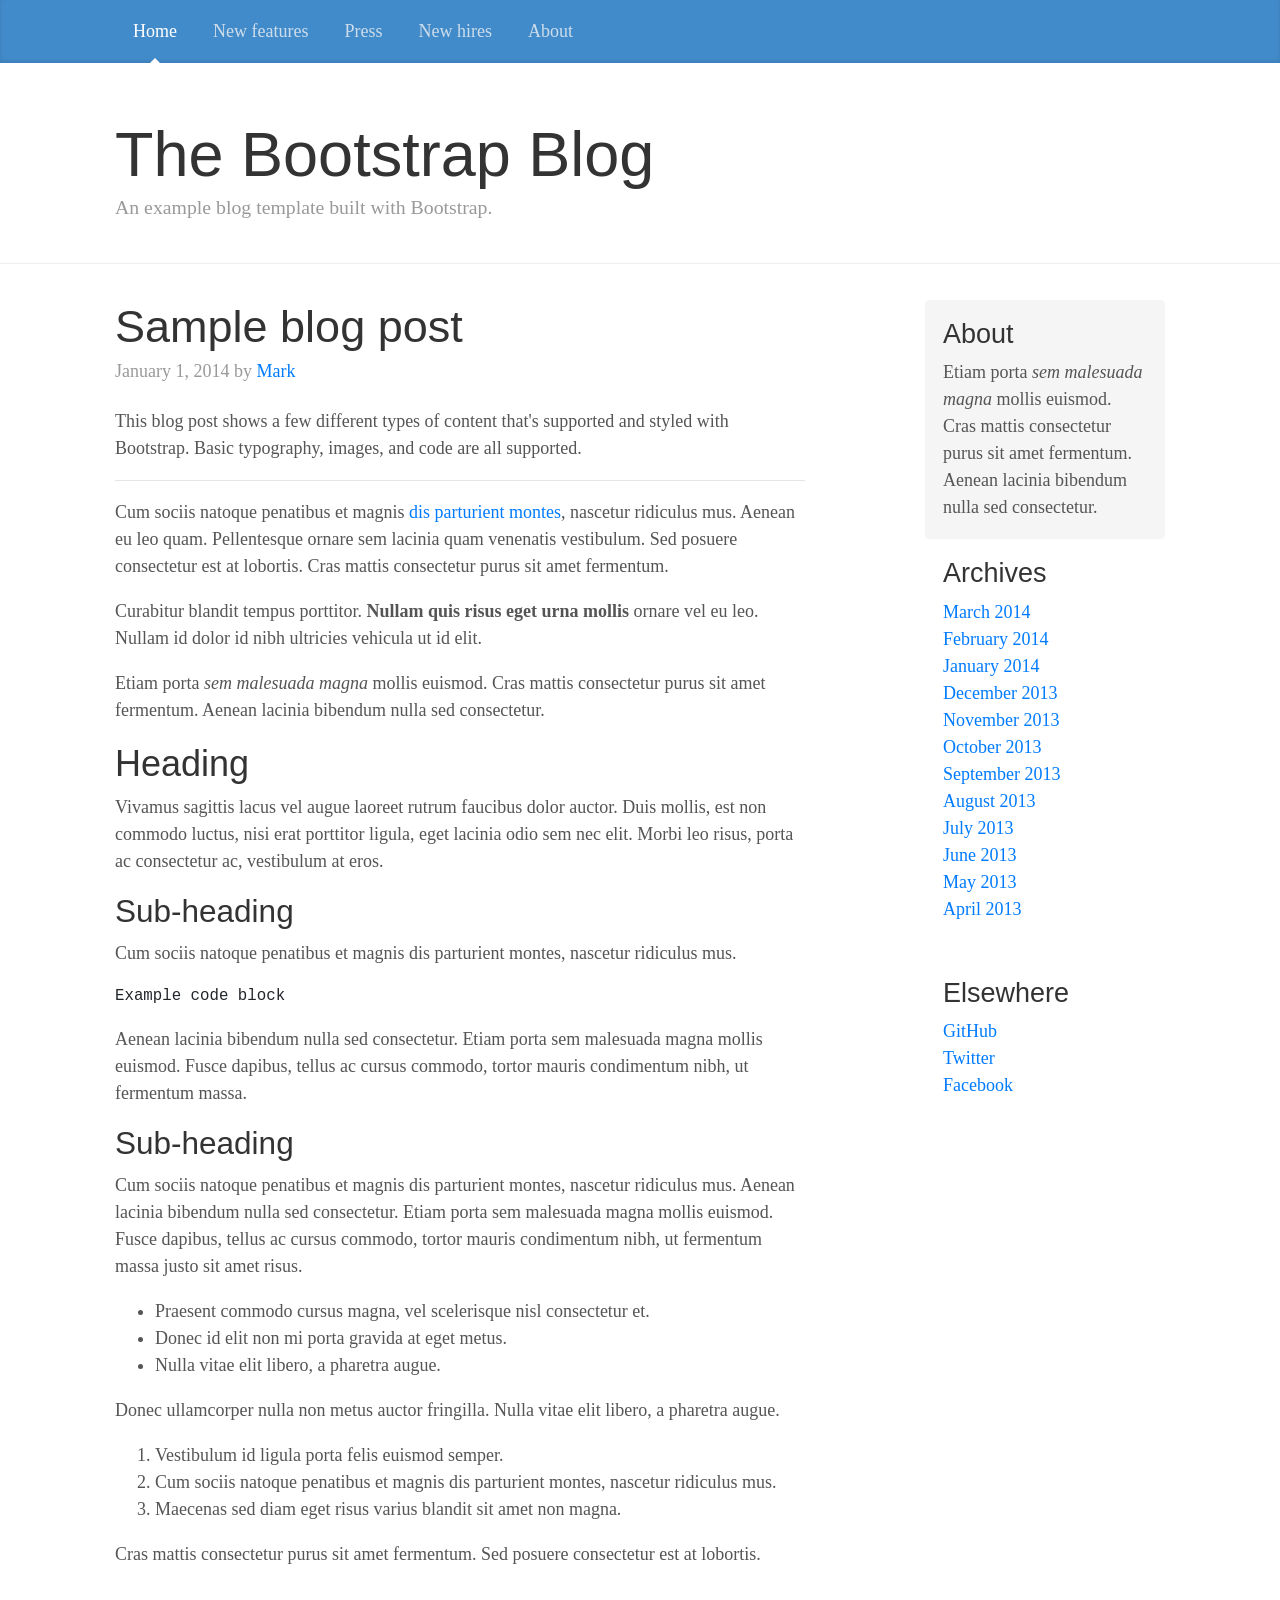
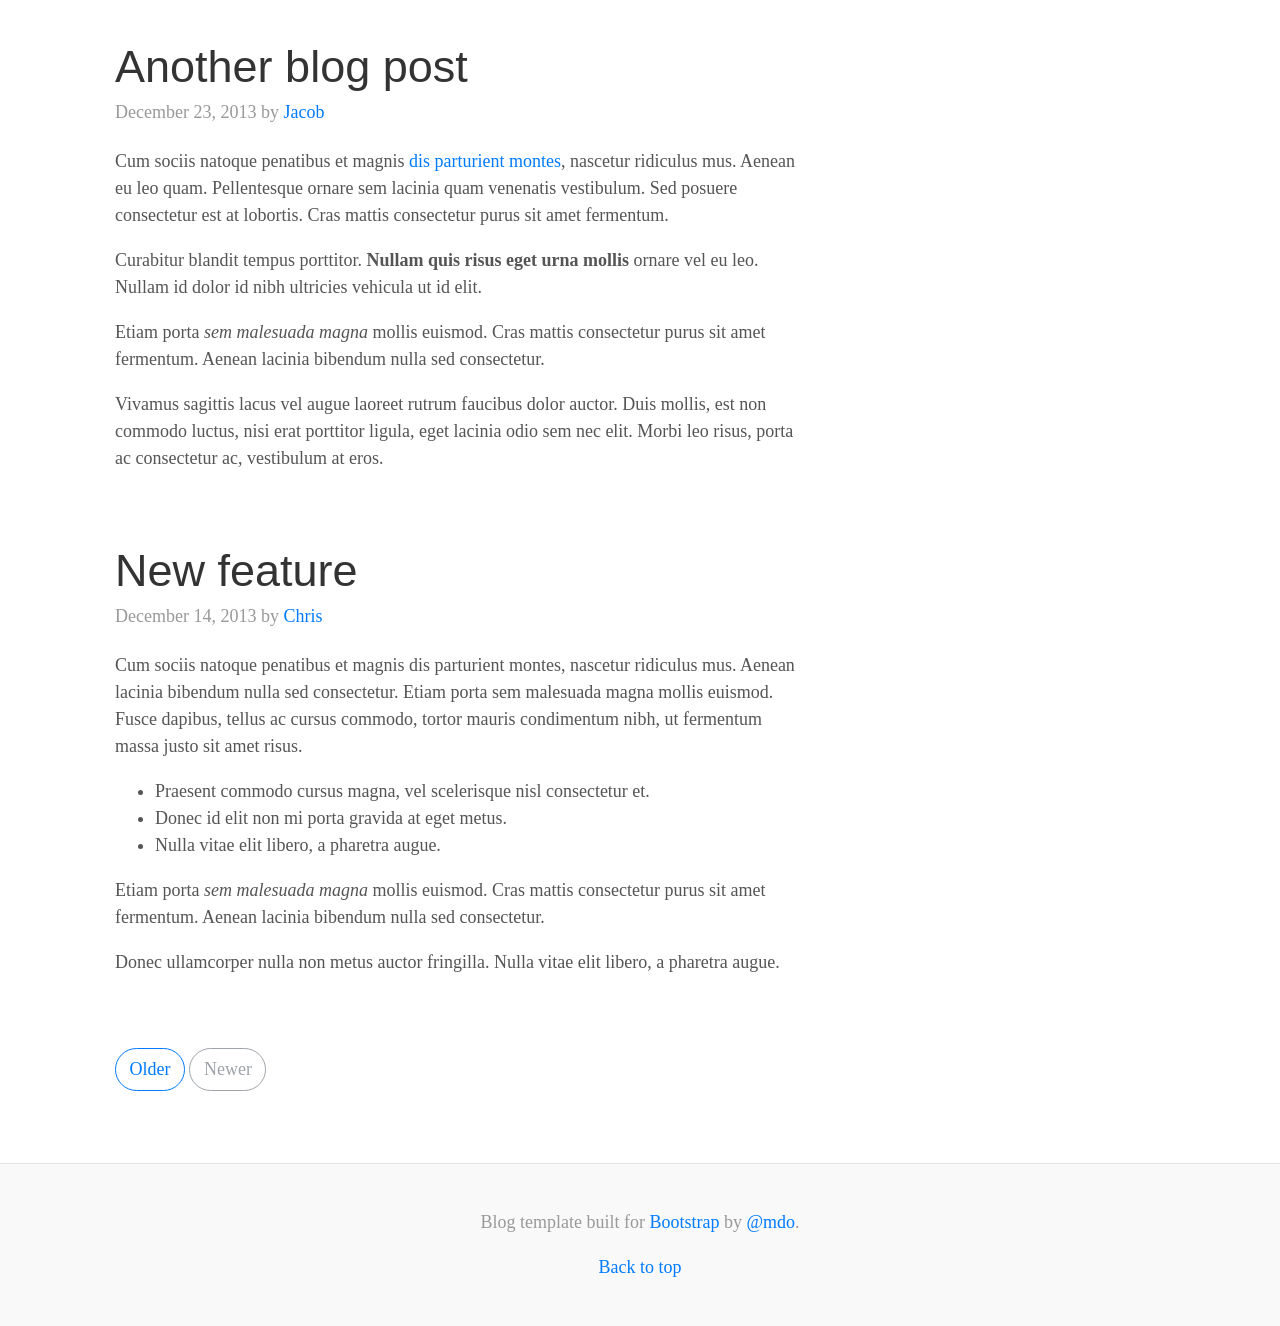
==== index.html @ 3653da8e "init" ====
<!doctype html>
<html lang="en">
<head>

    <meta charset="utf-8">
    <meta name="viewport" content="width=device-width, initial-scale=1, shrink-to-fit=no">
    <meta name="description" content="">
    <meta name="author" content="">
    <link rel="icon" href="../../../../favicon.ico">

    <title>Vivify Blog</title>

    <!-- Bootstrap core CSS -->
    <link rel="stylesheet" href="https://maxcdn.bootstrapcdn.com/bootstrap/4.0.0-beta.2/css/bootstrap.min.css" integrity="sha384-PsH8R72JQ3SOdhVi3uxftmaW6Vc51MKb0q5P2rRUpPvrszuE4W1povHYgTpBfshb" crossorigin="anonymous">

    <!-- Custom styles for this template -->
    <link href="styles/blog.css" rel="stylesheet">
</head>

<body>

<header>
    <div class="blog-masthead">
        <div class="container">
            <nav class="nav">
                <a class="nav-link active" href="#">Home</a>
                <a class="nav-link" href="#">New features</a>
                <a class="nav-link" href="#">Press</a>
                <a class="nav-link" href="#">New hires</a>
                <a class="nav-link" href="#">About</a>
            </nav>
        </div>
    </div>

    <div class="blog-header">
        <div class="container">
            <h1 class="blog-title">The Bootstrap Blog</h1>
            <p class="lead blog-description">An example blog template built with Bootstrap.</p>
        </div>
    </div>
</header>

<main role="main" class="container">

    <div class="row">

        <div class="col-sm-8 blog-main">

            <div class="blog-post">
                <h2 class="blog-post-title">Sample blog post</h2>
                <p class="blog-post-meta">January 1, 2014 by <a href="#">Mark</a></p>

                <p>This blog post shows a few different types of content that's supported and styled with Bootstrap. Basic typography, images, and code are all supported.</p>
                <hr>
                <p>Cum sociis natoque penatibus et magnis <a href="#">dis parturient montes</a>, nascetur ridiculus mus. Aenean eu leo quam. Pellentesque ornare sem lacinia quam venenatis vestibulum. Sed posuere consectetur est at lobortis. Cras mattis consectetur purus sit amet fermentum.</p>
                <blockquote>
                    <p>Curabitur blandit tempus porttitor. <strong>Nullam quis risus eget urna mollis</strong> ornare vel eu leo. Nullam id dolor id nibh ultricies vehicula ut id elit.</p>
                </blockquote>
                <p>Etiam porta <em>sem malesuada magna</em> mollis euismod. Cras mattis consectetur purus sit amet fermentum. Aenean lacinia bibendum nulla sed consectetur.</p>
                <h2>Heading</h2>
                <p>Vivamus sagittis lacus vel augue laoreet rutrum faucibus dolor auctor. Duis mollis, est non commodo luctus, nisi erat porttitor ligula, eget lacinia odio sem nec elit. Morbi leo risus, porta ac consectetur ac, vestibulum at eros.</p>
                <h3>Sub-heading</h3>
                <p>Cum sociis natoque penatibus et magnis dis parturient montes, nascetur ridiculus mus.</p>
                <pre><code>Example code block</code></pre>
                <p>Aenean lacinia bibendum nulla sed consectetur. Etiam porta sem malesuada magna mollis euismod. Fusce dapibus, tellus ac cursus commodo, tortor mauris condimentum nibh, ut fermentum massa.</p>
                <h3>Sub-heading</h3>
                <p>Cum sociis natoque penatibus et magnis dis parturient montes, nascetur ridiculus mus. Aenean lacinia bibendum nulla sed consectetur. Etiam porta sem malesuada magna mollis euismod. Fusce dapibus, tellus ac cursus commodo, tortor mauris condimentum nibh, ut fermentum massa justo sit amet risus.</p>
                <ul>
                    <li>Praesent commodo cursus magna, vel scelerisque nisl consectetur et.</li>
                    <li>Donec id elit non mi porta gravida at eget metus.</li>
                    <li>Nulla vitae elit libero, a pharetra augue.</li>
                </ul>
                <p>Donec ullamcorper nulla non metus auctor fringilla. Nulla vitae elit libero, a pharetra augue.</p>
                <ol>
                    <li>Vestibulum id ligula porta felis euismod semper.</li>
                    <li>Cum sociis natoque penatibus et magnis dis parturient montes, nascetur ridiculus mus.</li>
                    <li>Maecenas sed diam eget risus varius blandit sit amet non magna.</li>
                </ol>
                <p>Cras mattis consectetur purus sit amet fermentum. Sed posuere consectetur est at lobortis.</p>
            </div><!-- /.blog-post -->

            <div class="blog-post">
                <h2 class="blog-post-title">Another blog post</h2>
                <p class="blog-post-meta">December 23, 2013 by <a href="#">Jacob</a></p>

                <p>Cum sociis natoque penatibus et magnis <a href="#">dis parturient montes</a>, nascetur ridiculus mus. Aenean eu leo quam. Pellentesque ornare sem lacinia quam venenatis vestibulum. Sed posuere consectetur est at lobortis. Cras mattis consectetur purus sit amet fermentum.</p>
                <blockquote>
                    <p>Curabitur blandit tempus porttitor. <strong>Nullam quis risus eget urna mollis</strong> ornare vel eu leo. Nullam id dolor id nibh ultricies vehicula ut id elit.</p>
                </blockquote>
                <p>Etiam porta <em>sem malesuada magna</em> mollis euismod. Cras mattis consectetur purus sit amet fermentum. Aenean lacinia bibendum nulla sed consectetur.</p>
                <p>Vivamus sagittis lacus vel augue laoreet rutrum faucibus dolor auctor. Duis mollis, est non commodo luctus, nisi erat porttitor ligula, eget lacinia odio sem nec elit. Morbi leo risus, porta ac consectetur ac, vestibulum at eros.</p>
            </div><!-- /.blog-post -->

            <div class="blog-post">
                <h2 class="blog-post-title">New feature</h2>
                <p class="blog-post-meta">December 14, 2013 by <a href="#">Chris</a></p>

                <p>Cum sociis natoque penatibus et magnis dis parturient montes, nascetur ridiculus mus. Aenean lacinia bibendum nulla sed consectetur. Etiam porta sem malesuada magna mollis euismod. Fusce dapibus, tellus ac cursus commodo, tortor mauris condimentum nibh, ut fermentum massa justo sit amet risus.</p>
                <ul>
                    <li>Praesent commodo cursus magna, vel scelerisque nisl consectetur et.</li>
                    <li>Donec id elit non mi porta gravida at eget metus.</li>
                    <li>Nulla vitae elit libero, a pharetra augue.</li>
                </ul>
                <p>Etiam porta <em>sem malesuada magna</em> mollis euismod. Cras mattis consectetur purus sit amet fermentum. Aenean lacinia bibendum nulla sed consectetur.</p>
                <p>Donec ullamcorper nulla non metus auctor fringilla. Nulla vitae elit libero, a pharetra augue.</p>
            </div><!-- /.blog-post -->

            <nav class="blog-pagination">
                <a class="btn btn-outline-primary" href="#">Older</a>
                <a class="btn btn-outline-secondary disabled" href="#">Newer</a>
            </nav>

        </div><!-- /.blog-main -->

        <aside class="col-sm-3 ml-sm-auto blog-sidebar">
            <div class="sidebar-module sidebar-module-inset">
                <h4>About</h4>
                <p>Etiam porta <em>sem malesuada magna</em> mollis euismod. Cras mattis consectetur purus sit amet fermentum. Aenean lacinia bibendum nulla sed consectetur.</p>
            </div>
            <div class="sidebar-module">
                <h4>Archives</h4>
                <ol class="list-unstyled">
                    <li><a href="#">March 2014</a></li>
                    <li><a href="#">February 2014</a></li>
                    <li><a href="#">January 2014</a></li>
                    <li><a href="#">December 2013</a></li>
                    <li><a href="#">November 2013</a></li>
                    <li><a href="#">October 2013</a></li>
                    <li><a href="#">September 2013</a></li>
                    <li><a href="#">August 2013</a></li>
                    <li><a href="#">July 2013</a></li>
                    <li><a href="#">June 2013</a></li>
                    <li><a href="#">May 2013</a></li>
                    <li><a href="#">April 2013</a></li>
                </ol>
            </div>
            <div class="sidebar-module">
                <h4>Elsewhere</h4>
                <ol class="list-unstyled">
                    <li><a href="#">GitHub</a></li>
                    <li><a href="#">Twitter</a></li>
                    <li><a href="#">Facebook</a></li>
                </ol>
            </div>
        </aside><!-- /.blog-sidebar -->

    </div><!-- /.row -->

</main><!-- /.container -->

<footer class="blog-footer">
    <p>Blog template built for <a href="https://getbootstrap.com/">Bootstrap</a> by <a href="https://twitter.com/mdo">@mdo</a>.</p>
    <p>
        <a href="#">Back to top</a>
    </p>
</footer>
</body>
</html>
---- styles/blog.css ----
/*
 * Globals
 */

@media (min-width: 48em) {
    html {
        font-size: 18px;
    }
}

body {
    font-family: Georgia, "Times New Roman", Times, serif;
    color: #555;
}


h1,
.h1,
h2,
.h2,
h3,
.h3,
h4,
.h4,
h5,
.h5,
h6,
.h6 {
    font-family: "Helvetica Neue", Helvetica, Arial, sans-serif;
    font-weight: 400;
    color: #333;
}


/*
 * Override Bootstrap's default container.
 */

.container {
    max-width: 60rem;
}


/*
 * Masthead for nav
 */

.blog-masthead {
    margin-bottom: 3rem;
    background-color: #428bca;
    box-shadow: inset 0 -.1rem .25rem rgba(0,0,0,.1);
}

/* Nav links */
.nav-link {
    position: relative;
    padding: 1rem;
    font-weight: 500;
    color: #cdddeb;
}
.nav-link:hover,
.nav-link:focus {
    color: #fff;
    background-color: transparent;
}

/* Active state gets a caret at the bottom */
.nav-link.active {
    color: #fff;
}
.nav-link.active::after {
    position: absolute;
    bottom: 0;
    left: 50%;
    width: 0;
    height: 0;
    margin-left: -.3rem;
    vertical-align: middle;
    content: "";
    border-right: .3rem solid transparent;
    border-bottom: .3rem solid;
    border-left: .3rem solid transparent;
}


/*
 * Blog name and description
 */

.blog-header {
    padding-bottom: 1.25rem;
    margin-bottom: 2rem;
    border-bottom: .05rem solid #eee;
}
.blog-title {
    margin-bottom: 0;
    font-size: 2rem;
    font-weight: 400;
}
.blog-description {
    font-size: 1.1rem;
    color: #999;
}

@media (min-width: 40em) {
    .blog-title {
        font-size: 3.5rem;
    }
}


/*
 * Main column and sidebar layout
 */

/* Sidebar modules for boxing content */
.sidebar-module {
    padding: 1rem;
}
.sidebar-module-inset {
    padding: 1rem;
    background-color: #f5f5f5;
    border-radius: .25rem;
}
.sidebar-module-inset p:last-child,
.sidebar-module-inset ul:last-child,
.sidebar-module-inset ol:last-child {
    margin-bottom: 0;
}


/* Pagination */
.blog-pagination {
    margin-bottom: 4rem;
}
.blog-pagination > .btn {
    border-radius: 2rem;
}


/*
 * Blog posts
 */

.blog-post {
    margin-bottom: 4rem;
}
.blog-post-title {
    margin-bottom: .25rem;
    font-size: 2.5rem;
}
.blog-post-meta {
    margin-bottom: 1.25rem;
    color: #999;
}


/*
 * Footer
 */

.blog-footer {
    padding: 2.5rem 0;
    color: #999;
    text-align: center;
    background-color: #f9f9f9;
    border-top: .05rem solid #e5e5e5;
}
.blog-footer p:last-child {
    margin-bottom: 0;
}
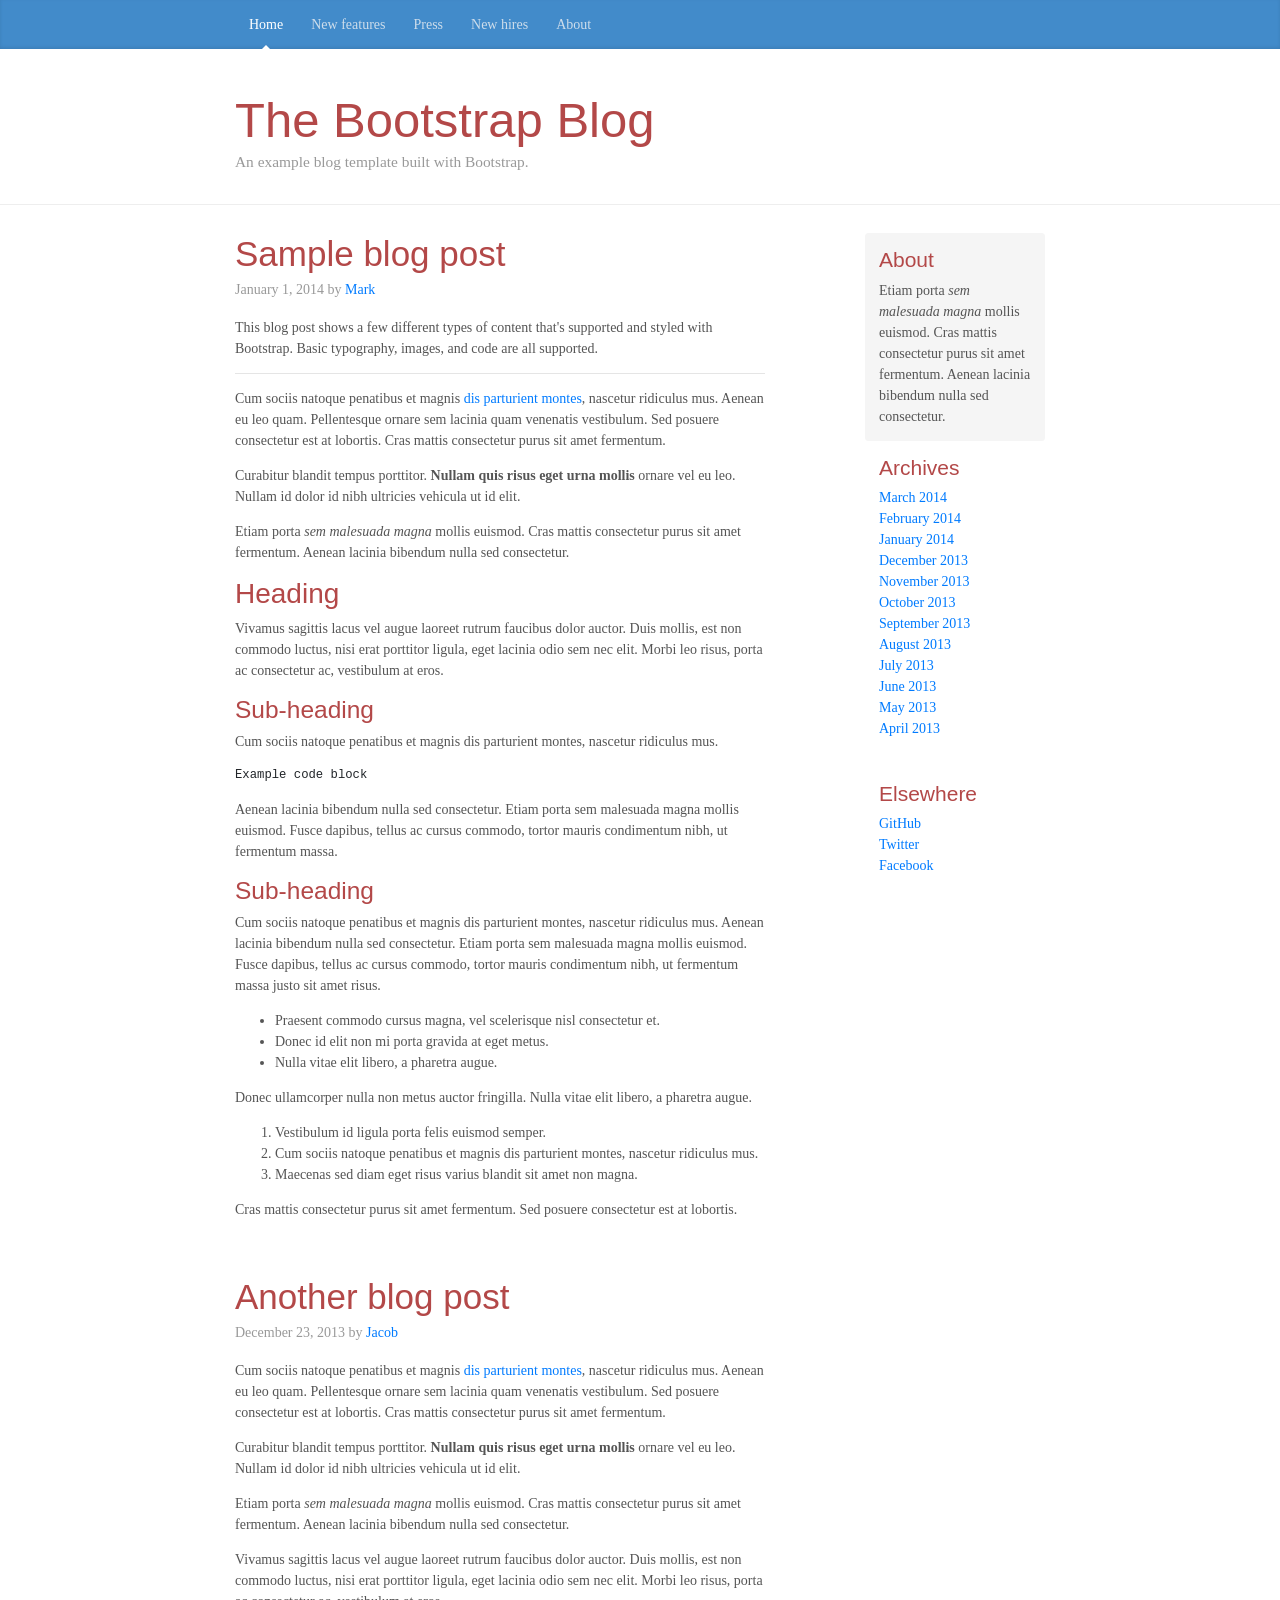
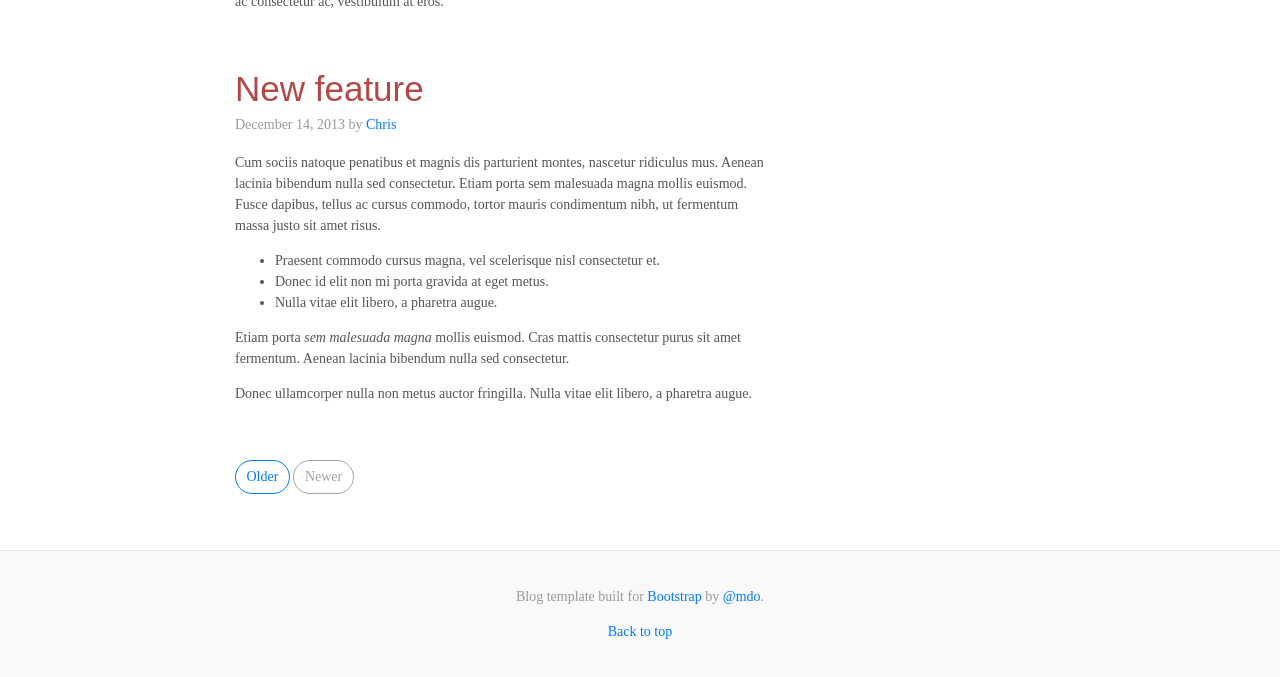
==== commit 9a45038d: "zadatak2" ====
--- a/index.html
+++ b/index.html
@@ -1,159 +1,267 @@
-
-<!doctype html>
+<!DOCTYPE html>
 <html lang="en">
-<head>
-
-    <meta charset="utf-8">
-    <meta name="viewport" content="width=device-width, initial-scale=1, shrink-to-fit=no">
-    <meta name="description" content="">
-    <meta name="author" content="">
-    <link rel="icon" href="../../../../favicon.ico">
+  <head>
+    <meta charset="utf-8" />
+    <meta
+      name="viewport"
+      content="width=device-width, initial-scale=1, shrink-to-fit=no"
+    />
+    <meta name="description" content="" />
+    <meta name="author" content="" />
+    <link rel="icon" href="../../../../favicon.ico" />
 
     <title>Vivify Blog</title>
 
     <!-- Bootstrap core CSS -->
-    <link rel="stylesheet" href="https://maxcdn.bootstrapcdn.com/bootstrap/4.0.0-beta.2/css/bootstrap.min.css" integrity="sha384-PsH8R72JQ3SOdhVi3uxftmaW6Vc51MKb0q5P2rRUpPvrszuE4W1povHYgTpBfshb" crossorigin="anonymous">
+    <link
+      rel="stylesheet"
+      href="https://maxcdn.bootstrapcdn.com/bootstrap/4.0.0-beta.2/css/bootstrap.min.css"
+      integrity="sha384-PsH8R72JQ3SOdhVi3uxftmaW6Vc51MKb0q5P2rRUpPvrszuE4W1povHYgTpBfshb"
+      crossorigin="anonymous"
+    />
 
     <!-- Custom styles for this template -->
-    <link href="styles/blog.css" rel="stylesheet">
-</head>
-
-<body>
-
-<header>
-    <div class="blog-masthead">
+    <link href="styles/blog.css" rel="stylesheet" />
+    <link href="styles/styles.css" rel="stylesheet" />
+  </head>
+
+  <body>
+    <header>
+      <div class="blog-masthead">
         <div class="container">
-            <nav class="nav">
-                <a class="nav-link active" href="#">Home</a>
-                <a class="nav-link" href="#">New features</a>
-                <a class="nav-link" href="#">Press</a>
-                <a class="nav-link" href="#">New hires</a>
-                <a class="nav-link" href="#">About</a>
-            </nav>
+          <nav class="nav">
+            <a class="nav-link active" href="#">Home</a>
+            <a class="nav-link" href="#">New features</a>
+            <a class="nav-link" href="#">Press</a>
+            <a class="nav-link" href="#">New hires</a>
+            <a class="nav-link" href="#">About</a>
+          </nav>
         </div>
-    </div>
-
-    <div class="blog-header">
+      </div>
+
+      <div class="blog-header">
         <div class="container">
-            <h1 class="blog-title">The Bootstrap Blog</h1>
-            <p class="lead blog-description">An example blog template built with Bootstrap.</p>
+          <h1 class="blog-title">The Bootstrap Blog</h1>
+          <p class="lead blog-description">
+            An example blog template built with Bootstrap.
+          </p>
         </div>
-    </div>
-</header>
-
-<main role="main" class="container">
-
-    <div class="row">
-
+      </div>
+    </header>
+
+    <main role="main" class="container">
+      <div class="row">
         <div class="col-sm-8 blog-main">
-
-            <div class="blog-post">
-                <h2 class="blog-post-title">Sample blog post</h2>
-                <p class="blog-post-meta">January 1, 2014 by <a href="#">Mark</a></p>
-
-                <p>This blog post shows a few different types of content that's supported and styled with Bootstrap. Basic typography, images, and code are all supported.</p>
-                <hr>
-                <p>Cum sociis natoque penatibus et magnis <a href="#">dis parturient montes</a>, nascetur ridiculus mus. Aenean eu leo quam. Pellentesque ornare sem lacinia quam venenatis vestibulum. Sed posuere consectetur est at lobortis. Cras mattis consectetur purus sit amet fermentum.</p>
-                <blockquote>
-                    <p>Curabitur blandit tempus porttitor. <strong>Nullam quis risus eget urna mollis</strong> ornare vel eu leo. Nullam id dolor id nibh ultricies vehicula ut id elit.</p>
-                </blockquote>
-                <p>Etiam porta <em>sem malesuada magna</em> mollis euismod. Cras mattis consectetur purus sit amet fermentum. Aenean lacinia bibendum nulla sed consectetur.</p>
-                <h2>Heading</h2>
-                <p>Vivamus sagittis lacus vel augue laoreet rutrum faucibus dolor auctor. Duis mollis, est non commodo luctus, nisi erat porttitor ligula, eget lacinia odio sem nec elit. Morbi leo risus, porta ac consectetur ac, vestibulum at eros.</p>
-                <h3>Sub-heading</h3>
-                <p>Cum sociis natoque penatibus et magnis dis parturient montes, nascetur ridiculus mus.</p>
-                <pre><code>Example code block</code></pre>
-                <p>Aenean lacinia bibendum nulla sed consectetur. Etiam porta sem malesuada magna mollis euismod. Fusce dapibus, tellus ac cursus commodo, tortor mauris condimentum nibh, ut fermentum massa.</p>
-                <h3>Sub-heading</h3>
-                <p>Cum sociis natoque penatibus et magnis dis parturient montes, nascetur ridiculus mus. Aenean lacinia bibendum nulla sed consectetur. Etiam porta sem malesuada magna mollis euismod. Fusce dapibus, tellus ac cursus commodo, tortor mauris condimentum nibh, ut fermentum massa justo sit amet risus.</p>
-                <ul>
-                    <li>Praesent commodo cursus magna, vel scelerisque nisl consectetur et.</li>
-                    <li>Donec id elit non mi porta gravida at eget metus.</li>
-                    <li>Nulla vitae elit libero, a pharetra augue.</li>
-                </ul>
-                <p>Donec ullamcorper nulla non metus auctor fringilla. Nulla vitae elit libero, a pharetra augue.</p>
-                <ol>
-                    <li>Vestibulum id ligula porta felis euismod semper.</li>
-                    <li>Cum sociis natoque penatibus et magnis dis parturient montes, nascetur ridiculus mus.</li>
-                    <li>Maecenas sed diam eget risus varius blandit sit amet non magna.</li>
-                </ol>
-                <p>Cras mattis consectetur purus sit amet fermentum. Sed posuere consectetur est at lobortis.</p>
-            </div><!-- /.blog-post -->
-
-            <div class="blog-post">
-                <h2 class="blog-post-title">Another blog post</h2>
-                <p class="blog-post-meta">December 23, 2013 by <a href="#">Jacob</a></p>
-
-                <p>Cum sociis natoque penatibus et magnis <a href="#">dis parturient montes</a>, nascetur ridiculus mus. Aenean eu leo quam. Pellentesque ornare sem lacinia quam venenatis vestibulum. Sed posuere consectetur est at lobortis. Cras mattis consectetur purus sit amet fermentum.</p>
-                <blockquote>
-                    <p>Curabitur blandit tempus porttitor. <strong>Nullam quis risus eget urna mollis</strong> ornare vel eu leo. Nullam id dolor id nibh ultricies vehicula ut id elit.</p>
-                </blockquote>
-                <p>Etiam porta <em>sem malesuada magna</em> mollis euismod. Cras mattis consectetur purus sit amet fermentum. Aenean lacinia bibendum nulla sed consectetur.</p>
-                <p>Vivamus sagittis lacus vel augue laoreet rutrum faucibus dolor auctor. Duis mollis, est non commodo luctus, nisi erat porttitor ligula, eget lacinia odio sem nec elit. Morbi leo risus, porta ac consectetur ac, vestibulum at eros.</p>
-            </div><!-- /.blog-post -->
-
-            <div class="blog-post">
-                <h2 class="blog-post-title">New feature</h2>
-                <p class="blog-post-meta">December 14, 2013 by <a href="#">Chris</a></p>
-
-                <p>Cum sociis natoque penatibus et magnis dis parturient montes, nascetur ridiculus mus. Aenean lacinia bibendum nulla sed consectetur. Etiam porta sem malesuada magna mollis euismod. Fusce dapibus, tellus ac cursus commodo, tortor mauris condimentum nibh, ut fermentum massa justo sit amet risus.</p>
-                <ul>
-                    <li>Praesent commodo cursus magna, vel scelerisque nisl consectetur et.</li>
-                    <li>Donec id elit non mi porta gravida at eget metus.</li>
-                    <li>Nulla vitae elit libero, a pharetra augue.</li>
-                </ul>
-                <p>Etiam porta <em>sem malesuada magna</em> mollis euismod. Cras mattis consectetur purus sit amet fermentum. Aenean lacinia bibendum nulla sed consectetur.</p>
-                <p>Donec ullamcorper nulla non metus auctor fringilla. Nulla vitae elit libero, a pharetra augue.</p>
-            </div><!-- /.blog-post -->
-
-            <nav class="blog-pagination">
-                <a class="btn btn-outline-primary" href="#">Older</a>
-                <a class="btn btn-outline-secondary disabled" href="#">Newer</a>
-            </nav>
-
-        </div><!-- /.blog-main -->
+          <div class="blog-post">
+            <h2 class="blog-post-title">Sample blog post</h2>
+            <p class="blog-post-meta">
+              January 1, 2014 by <a href="#">Mark</a>
+            </p>
+
+            <p>
+              This blog post shows a few different types of content that's
+              supported and styled with Bootstrap. Basic typography, images, and
+              code are all supported.
+            </p>
+            <hr />
+            <p>
+              Cum sociis natoque penatibus et magnis
+              <a href="#">dis parturient montes</a>, nascetur ridiculus mus.
+              Aenean eu leo quam. Pellentesque ornare sem lacinia quam venenatis
+              vestibulum. Sed posuere consectetur est at lobortis. Cras mattis
+              consectetur purus sit amet fermentum.
+            </p>
+            <blockquote>
+              <p>
+                Curabitur blandit tempus porttitor.
+                <strong>Nullam quis risus eget urna mollis</strong> ornare vel
+                eu leo. Nullam id dolor id nibh ultricies vehicula ut id elit.
+              </p>
+            </blockquote>
+            <p>
+              Etiam porta <em>sem malesuada magna</em> mollis euismod. Cras
+              mattis consectetur purus sit amet fermentum. Aenean lacinia
+              bibendum nulla sed consectetur.
+            </p>
+            <h2>Heading</h2>
+            <p>
+              Vivamus sagittis lacus vel augue laoreet rutrum faucibus dolor
+              auctor. Duis mollis, est non commodo luctus, nisi erat porttitor
+              ligula, eget lacinia odio sem nec elit. Morbi leo risus, porta ac
+              consectetur ac, vestibulum at eros.
+            </p>
+            <h3>Sub-heading</h3>
+            <p>
+              Cum sociis natoque penatibus et magnis dis parturient montes,
+              nascetur ridiculus mus.
+            </p>
+            <pre><code>Example code block</code></pre>
+            <p>
+              Aenean lacinia bibendum nulla sed consectetur. Etiam porta sem
+              malesuada magna mollis euismod. Fusce dapibus, tellus ac cursus
+              commodo, tortor mauris condimentum nibh, ut fermentum massa.
+            </p>
+            <h3>Sub-heading</h3>
+            <p>
+              Cum sociis natoque penatibus et magnis dis parturient montes,
+              nascetur ridiculus mus. Aenean lacinia bibendum nulla sed
+              consectetur. Etiam porta sem malesuada magna mollis euismod. Fusce
+              dapibus, tellus ac cursus commodo, tortor mauris condimentum nibh,
+              ut fermentum massa justo sit amet risus.
+            </p>
+            <ul>
+              <li>
+                Praesent commodo cursus magna, vel scelerisque nisl consectetur
+                et.
+              </li>
+              <li>Donec id elit non mi porta gravida at eget metus.</li>
+              <li>Nulla vitae elit libero, a pharetra augue.</li>
+            </ul>
+            <p>
+              Donec ullamcorper nulla non metus auctor fringilla. Nulla vitae
+              elit libero, a pharetra augue.
+            </p>
+            <ol>
+              <li>Vestibulum id ligula porta felis euismod semper.</li>
+              <li>
+                Cum sociis natoque penatibus et magnis dis parturient montes,
+                nascetur ridiculus mus.
+              </li>
+              <li>
+                Maecenas sed diam eget risus varius blandit sit amet non magna.
+              </li>
+            </ol>
+            <p>
+              Cras mattis consectetur purus sit amet fermentum. Sed posuere
+              consectetur est at lobortis.
+            </p>
+          </div>
+          <!-- /.blog-post -->
+
+          <div class="blog-post">
+            <h2 class="blog-post-title">Another blog post</h2>
+            <p class="blog-post-meta">
+              December 23, 2013 by <a href="#">Jacob</a>
+            </p>
+
+            <p>
+              Cum sociis natoque penatibus et magnis
+              <a href="#">dis parturient montes</a>, nascetur ridiculus mus.
+              Aenean eu leo quam. Pellentesque ornare sem lacinia quam venenatis
+              vestibulum. Sed posuere consectetur est at lobortis. Cras mattis
+              consectetur purus sit amet fermentum.
+            </p>
+            <blockquote>
+              <p>
+                Curabitur blandit tempus porttitor.
+                <strong>Nullam quis risus eget urna mollis</strong> ornare vel
+                eu leo. Nullam id dolor id nibh ultricies vehicula ut id elit.
+              </p>
+            </blockquote>
+            <p>
+              Etiam porta <em>sem malesuada magna</em> mollis euismod. Cras
+              mattis consectetur purus sit amet fermentum. Aenean lacinia
+              bibendum nulla sed consectetur.
+            </p>
+            <p>
+              Vivamus sagittis lacus vel augue laoreet rutrum faucibus dolor
+              auctor. Duis mollis, est non commodo luctus, nisi erat porttitor
+              ligula, eget lacinia odio sem nec elit. Morbi leo risus, porta ac
+              consectetur ac, vestibulum at eros.
+            </p>
+          </div>
+          <!-- /.blog-post -->
+
+          <div class="blog-post">
+            <h2 class="blog-post-title">New feature</h2>
+            <p class="blog-post-meta">
+              December 14, 2013 by <a href="#">Chris</a>
+            </p>
+
+            <p>
+              Cum sociis natoque penatibus et magnis dis parturient montes,
+              nascetur ridiculus mus. Aenean lacinia bibendum nulla sed
+              consectetur. Etiam porta sem malesuada magna mollis euismod. Fusce
+              dapibus, tellus ac cursus commodo, tortor mauris condimentum nibh,
+              ut fermentum massa justo sit amet risus.
+            </p>
+            <ul>
+              <li>
+                Praesent commodo cursus magna, vel scelerisque nisl consectetur
+                et.
+              </li>
+              <li>Donec id elit non mi porta gravida at eget metus.</li>
+              <li>Nulla vitae elit libero, a pharetra augue.</li>
+            </ul>
+            <p>
+              Etiam porta <em>sem malesuada magna</em> mollis euismod. Cras
+              mattis consectetur purus sit amet fermentum. Aenean lacinia
+              bibendum nulla sed consectetur.
+            </p>
+            <p>
+              Donec ullamcorper nulla non metus auctor fringilla. Nulla vitae
+              elit libero, a pharetra augue.
+            </p>
+          </div>
+          <!-- /.blog-post -->
+
+          <nav class="blog-pagination">
+            <a class="btn btn-outline-primary" href="#">Older</a>
+            <a class="btn btn-outline-secondary disabled" href="#">Newer</a>
+          </nav>
+        </div>
+        <!-- /.blog-main -->
 
         <aside class="col-sm-3 ml-sm-auto blog-sidebar">
-            <div class="sidebar-module sidebar-module-inset">
-                <h4>About</h4>
-                <p>Etiam porta <em>sem malesuada magna</em> mollis euismod. Cras mattis consectetur purus sit amet fermentum. Aenean lacinia bibendum nulla sed consectetur.</p>
-            </div>
-            <div class="sidebar-module">
-                <h4>Archives</h4>
-                <ol class="list-unstyled">
-                    <li><a href="#">March 2014</a></li>
-                    <li><a href="#">February 2014</a></li>
-                    <li><a href="#">January 2014</a></li>
-                    <li><a href="#">December 2013</a></li>
-                    <li><a href="#">November 2013</a></li>
-                    <li><a href="#">October 2013</a></li>
-                    <li><a href="#">September 2013</a></li>
-                    <li><a href="#">August 2013</a></li>
-                    <li><a href="#">July 2013</a></li>
-                    <li><a href="#">June 2013</a></li>
-                    <li><a href="#">May 2013</a></li>
-                    <li><a href="#">April 2013</a></li>
-                </ol>
-            </div>
-            <div class="sidebar-module">
-                <h4>Elsewhere</h4>
-                <ol class="list-unstyled">
-                    <li><a href="#">GitHub</a></li>
-                    <li><a href="#">Twitter</a></li>
-                    <li><a href="#">Facebook</a></li>
-                </ol>
-            </div>
-        </aside><!-- /.blog-sidebar -->
-
-    </div><!-- /.row -->
-
-</main><!-- /.container -->
-
-<footer class="blog-footer">
-    <p>Blog template built for <a href="https://getbootstrap.com/">Bootstrap</a> by <a href="https://twitter.com/mdo">@mdo</a>.</p>
-    <p>
+          <div class="sidebar-module sidebar-module-inset">
+            <h4>About</h4>
+            <p>
+              Etiam porta <em>sem malesuada magna</em> mollis euismod. Cras
+              mattis consectetur purus sit amet fermentum. Aenean lacinia
+              bibendum nulla sed consectetur.
+            </p>
+          </div>
+          <div class="sidebar-module">
+            <h4>Archives</h4>
+            <ol class="list-unstyled">
+              <li><a href="#">March 2014</a></li>
+              <li><a href="#">February 2014</a></li>
+              <li><a href="#">January 2014</a></li>
+              <li><a href="#">December 2013</a></li>
+              <li><a href="#">November 2013</a></li>
+              <li><a href="#">October 2013</a></li>
+              <li><a href="#">September 2013</a></li>
+              <li><a href="#">August 2013</a></li>
+              <li><a href="#">July 2013</a></li>
+              <li><a href="#">June 2013</a></li>
+              <li><a href="#">May 2013</a></li>
+              <li><a href="#">April 2013</a></li>
+            </ol>
+          </div>
+          <div class="sidebar-module">
+            <h4>Elsewhere</h4>
+            <ol class="list-unstyled">
+              <li><a href="#">GitHub</a></li>
+              <li><a href="#">Twitter</a></li>
+              <li><a href="#">Facebook</a></li>
+            </ol>
+          </div>
+        </aside>
+        <!-- /.blog-sidebar -->
+      </div>
+      <!-- /.row -->
+    </main>
+    <!-- /.container -->
+
+    <footer class="blog-footer">
+      <p>
+        Blog template built for
+        <a href="https://getbootstrap.com/">Bootstrap</a> by
+        <a href="https://twitter.com/mdo">@mdo</a>.
+      </p>
+      <p>
         <a href="#">Back to top</a>
-    </p>
-</footer>
-</body>
+      </p>
+    </footer>
+  </body>
 </html>
--- a/styles/styles.css
+++ b/styles/styles.css
@@ -0,0 +1,20 @@
+html {
+  font-size: 14px;
+}
+
+.navbar {
+  background-color: #b34848;
+}
+
+h1,
+h2,
+h3,
+h4,
+h5,
+h6 {
+  color: #b34848;
+}
+
+h2:hover{
+    text-decoration: underline;
+}
